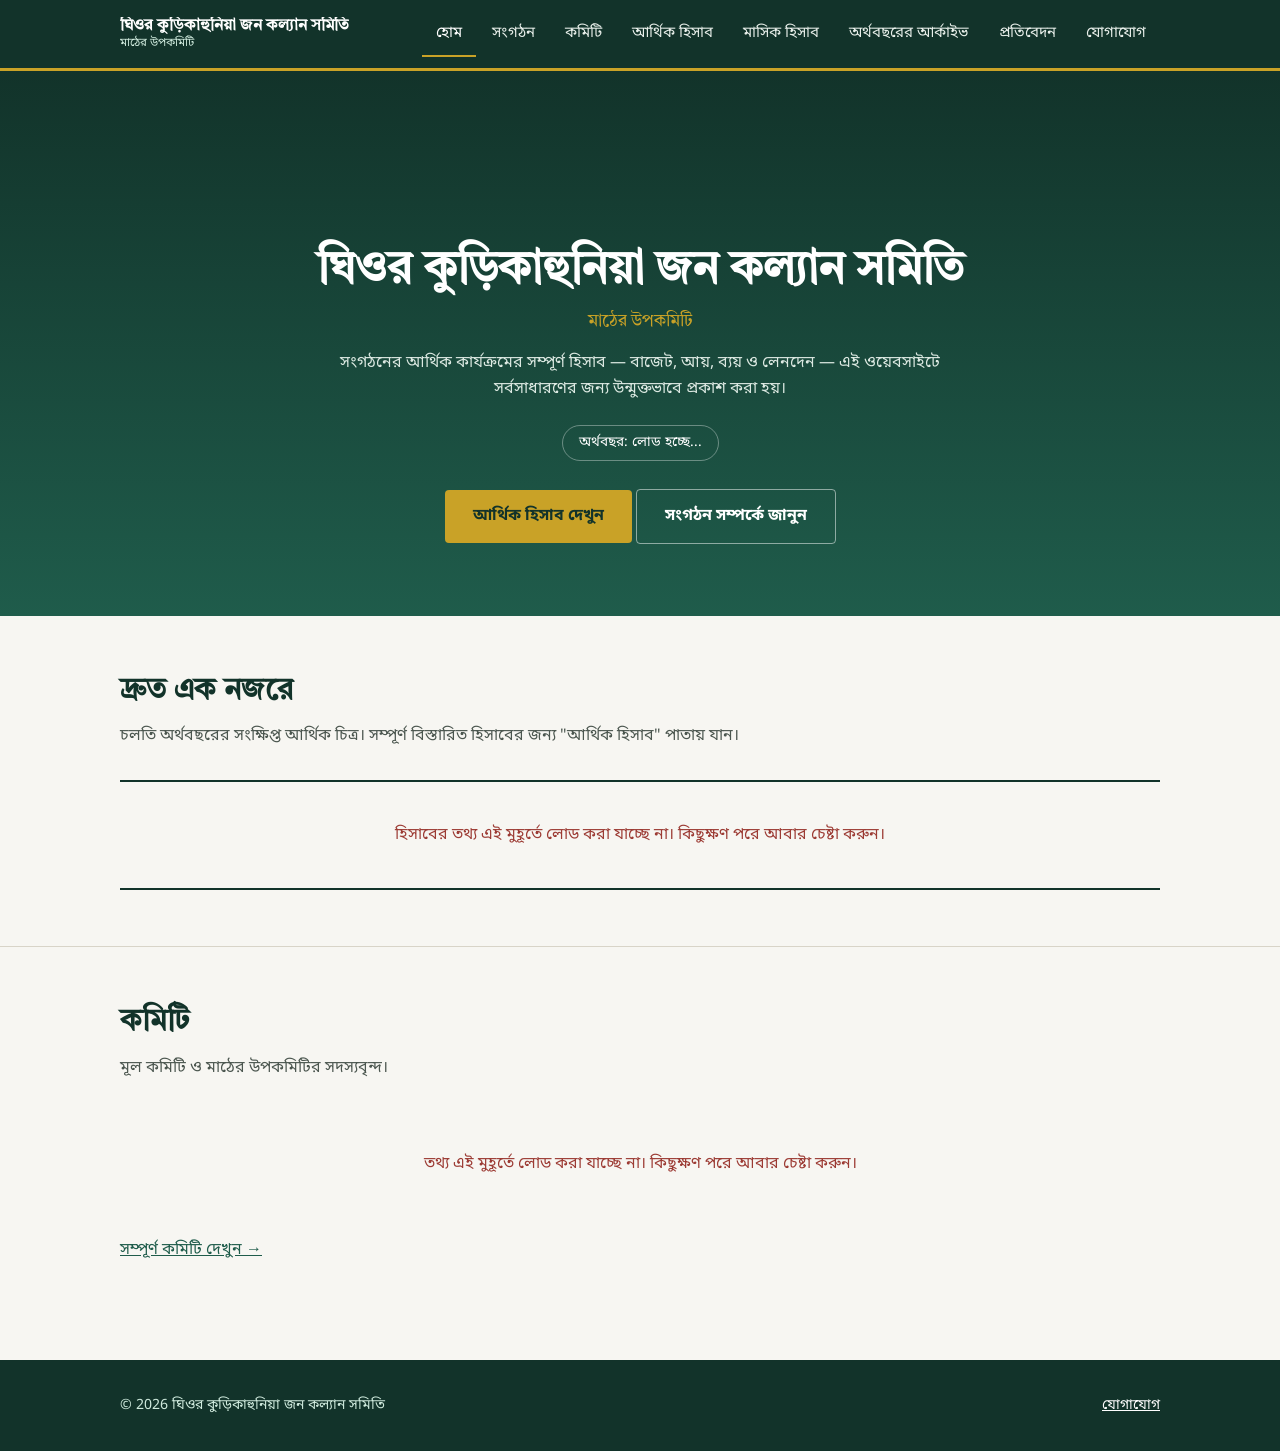
==== index.html @ bb4f10b8 "Add files via upload" ====
<!DOCTYPE html>
<html lang="bn">
<head>
<meta charset="UTF-8">
<meta name="viewport" content="width=device-width, initial-scale=1.0">
<title>ঘিওর কুড়িকাহুনিয়া জন কল্যান সমিতি</title>
<meta name="description" content="ঘিওর কুড়িকাহুনিয়া জন কল্যান সমিতি এবং মাঠের উপকমিটির আর্থিক স্বচ্ছতা পোর্টাল — বাজেট, আয়, ব্যয় ও হিসাবের সর্বসাধারণের জন্য উন্মুক্ত তথ্য।">
<meta property="og:title" content="ঘিওর কুড়িকাহুনিয়া জন কল্যান সমিতি">
<meta property="og:description" content="আর্থিক স্বচ্ছতা পোর্টাল — বাজেট, আয়, ব্যয় ও হিসাবের সর্বসাধারণের জন্য উন্মুক্ত তথ্য।">
<meta property="og:type" content="website">
<link rel="preconnect" href="https://fonts.googleapis.com">
<link href="https://fonts.googleapis.com/css2?family=Tiro+Bangla&family=Noto+Sans+Bengali:wght@400;500;600;700&display=swap" rel="stylesheet">
<link rel="stylesheet" href="css/style.css">
</head>
<body>

<header class="site-header">
  <div class="container">
    <a class="brand" href="index.html">
      <img src="" alt="" id="brandLogo" onerror="this.style.display='none'">
      <span class="brand-text">
        <strong>ঘিওর কুড়িকাহুনিয়া জন কল্যান সমিতি</strong>
        <span>মাঠের উপকমিটি</span>
      </span>
    </a>
    <button class="nav-toggle" aria-label="মেনু" aria-expanded="false">☰ মেনু</button>
    <nav class="main-nav">
      <ul>
        <li><a href="index.html">হোম</a></li>
        <li><a href="pages/organization.html">সংগঠন</a></li>
        <li><a href="pages/committee.html">কমিটি</a></li>
        <li><a href="pages/accounts.html">আর্থিক হিসাব</a></li>
        <li><a href="pages/monthly.html">মাসিক হিসাব</a></li>
        <li><a href="pages/archive.html">অর্থবছরের আর্কাইভ</a></li>
        <li><a href="pages/reports.html">প্রতিবেদন</a></li>
        <li><a href="pages/contact.html">যোগাযোগ</a></li>
      </ul>
    </nav>
  </div>
</header>

<section class="hero">
  <div class="container">
    <img class="logo" src="" alt="সংগঠনের লোগো" id="heroLogo" onerror="this.style.visibility='hidden'">
    <h1>ঘিওর কুড়িকাহুনিয়া জন কল্যান সমিতি</h1>
    <div class="subunit">মাঠের উপকমিটি</div>
    <p class="desc">সংগঠনের আর্থিক কার্যক্রমের সম্পূর্ণ হিসাব — বাজেট, আয়, ব্যয় ও লেনদেন — এই ওয়েবসাইটে সর্বসাধারণের জন্য উন্মুক্তভাবে প্রকাশ করা হয়।</p>
    <div class="fy-badge" id="fyBadge">অর্থবছর: লোড হচ্ছে...</div>
    <div>
      <a class="btn" href="pages/accounts.html">আর্থিক হিসাব দেখুন</a>
      <a class="btn btn-outline" href="pages/organization.html">সংগঠন সম্পর্কে জানুন</a>
    </div>
  </div>
</section>

<section class="section">
  <div class="container">
    <div class="section-head">
      <h2>দ্রুত এক নজরে</h2>
      <p>চলতি অর্থবছরের সংক্ষিপ্ত আর্থিক চিত্র। সম্পূর্ণ বিস্তারিত হিসাবের জন্য "আর্থিক হিসাব" পাতায় যান।</p>
    </div>
    <div id="homeSummary" class="stat-ledger"><div class="loading-state"><span class="spinner"></span>হিসাবের তথ্য লোড হচ্ছে...</div></div>
  </div>
</section>

<section class="section">
  <div class="container">
    <div class="section-head">
      <h2>কমিটি</h2>
      <p>মূল কমিটি ও মাঠের উপকমিটির সদস্যবৃন্দ।</p>
    </div>
    <div id="homeCommittee" class="committee-grid"><div class="loading-state"><span class="spinner"></span>লোড হচ্ছে...</div></div>
    <div style="margin-top:20px;"><a href="pages/committee.html">সম্পূর্ণ কমিটি দেখুন →</a></div>
  </div>
</section>

<footer class="site-footer">
  <div class="container">
    <span>© <span id="year"></span> ঘিওর কুড়িকাহুনিয়া জন কল্যান সমিতি</span>
    <a href="pages/contact.html">যোগাযোগ</a>
  </div>
</footer>

<script src="https://cdnjs.cloudflare.com/ajax/libs/Chart.js/4.4.4/chart.umd.min.js"></script>
<script src="js/config.js"></script>
<script src="js/api.js"></script>
<script src="js/app.js"></script>
<script src="js/committee.js"></script>
<script>
  document.getElementById("year").textContent = new Date().getFullYear();

  (async () => {
    try {
      const settings = await API.getSettings(CONFIG.DEFAULT_YEAR);
      if (settings && settings.logoUrl) {
        document.getElementById("brandLogo").src = settings.logoUrl;
        document.getElementById("heroLogo").src = settings.logoUrl;
      } else {
        document.getElementById("brandLogo").style.display = "none";
        document.getElementById("heroLogo").style.visibility = "hidden";
      }
      document.getElementById("fyBadge").textContent = "চলতি অর্থবছর: " + CONFIG.DEFAULT_YEAR;
    } catch (e) { /* non-critical */ }

    const summaryEl = document.getElementById("homeSummary");
    try {
      const s = await API.getSummary(CONFIG.DEFAULT_YEAR);
      if (!s) throw new Error("empty");
      summaryEl.innerHTML = `
        <div class="stat-row">
          <div class="stat"><label>মোট বাজেট</label><span class="amount">${formatTaka(s.budget)}</span></div>
          <div class="stat"><label>মোট আয়</label><span class="amount income">${formatTaka(s.income)}</span></div>
          <div class="stat"><label>মোট ব্যয়</label><span class="amount expense">${formatTaka(s.expense)}</span></div>
          <div class="stat"><label>বর্তমান স্থিতি</label><span class="amount">${formatTaka(s.balance)}</span></div>
        </div>`;
    } catch (e) {
      renderError(summaryEl, "হিসাবের তথ্য এই মুহূর্তে লোড করা যাচ্ছে না। কিছুক্ষণ পরে আবার চেষ্টা করুন।");
    }

    const commEl = document.getElementById("homeCommittee");
    try {
      const committee = await API.getCommittee();
      const teaser = [committee.main[0], committee.field[0]].filter(Boolean);
      renderCommittee(commEl, teaser);
    } catch (e) {
      renderError(commEl);
    }
  })();
</script>
</body>
</html>
---- css/style.css ----
/* ==========================================================================
   ঘিওর কুড়িকাহুনিয়া জন কল্যান সমিতি — Design System
   Concept: a public "খতিয়ান" (ledger) — the visual language of a village
   accounting register rendered for the web. Horizontal rules instead of
   boxed cards, a stamped/ink accent color, serif Bengali headings set like
   a register title, tabular figures for money. Trust comes from order and
   legibility, not decoration.
   ========================================================================== */

:root{
  /* --- Color: forest green (field/trust) + harvest gold (ledger ink/seal) --- */
  --green-900:#12332A;
  --green-700:#1F5C4B;
  --green-600:#2B7A63;
  --gold-600:#B8891F;
  --gold-500:#C9A227;
  --paper:#F7F6F2;
  --paper-raised:#FFFFFF;
  --ink:#1C2620;
  --ink-soft:#4B564F;
  --line:#D8D4C8;
  --line-strong:#B7B29F;
  --income:#256B4E;
  --expense:#9C3B34;
  --danger-bg:#FBEEEC;
  --income-bg:#EAF3EE;

  --font-display:'Tiro Bangla', 'Noto Serif Bengali', serif;
  --font-body:'Noto Sans Bengali', 'Hind Siliguri', sans-serif;
  --font-mono:'Noto Sans Bengali', sans-serif;

  --radius-sm:4px;
  --radius-md:8px;
  --container:1080px;
}

*{box-sizing:border-box;}
html{scroll-behavior:smooth;}
body{
  margin:0;
  background:var(--paper);
  color:var(--ink);
  font-family:var(--font-body);
  font-size:16px;
  line-height:1.65;
  -webkit-font-smoothing:antialiased;
}
h1,h2,h3,h4{
  font-family:var(--font-display);
  color:var(--green-900);
  font-weight:700;
  margin:0 0 .4em 0;
  line-height:1.3;
}
h1{font-size:clamp(1.9rem,4vw,2.9rem);}
h2{font-size:clamp(1.4rem,2.6vw,1.9rem);}
h3{font-size:1.15rem;}
p{margin:0 0 1em 0;color:var(--ink-soft);}
a{color:var(--green-700);}
img{max-width:100%;display:block;}
button{font-family:inherit;}

.container{max-width:var(--container);margin:0 auto;padding:0 20px;}

:focus-visible{outline:3px solid var(--gold-500);outline-offset:2px;}
@media (prefers-reduced-motion:reduce){
  *{animation-duration:.001ms !important;transition-duration:.001ms !important;}
}

/* ---------------- Header / Nav ---------------- */
.site-header{
  background:var(--green-900);
  color:#fff;
  position:sticky;top:0;z-index:40;
  border-bottom:3px solid var(--gold-500);
}
.site-header .container{
  display:flex;align-items:center;justify-content:space-between;
  height:68px;
}
.brand{display:flex;align-items:center;gap:12px;text-decoration:none;color:#fff;min-width:0;}
.brand img{height:40px;width:40px;border-radius:50%;background:#fff;object-fit:cover;flex-shrink:0;}
.brand-text{display:flex;flex-direction:column;line-height:1.2;overflow:hidden;}
.brand-text strong{font-family:var(--font-display);font-size:1.02rem;white-space:nowrap;overflow:hidden;text-overflow:ellipsis;}
.brand-text span{font-size:.72rem;color:#CFEADD;}

.nav-toggle{
  display:none;background:none;border:1px solid rgba(255,255,255,.3);
  color:#fff;padding:8px 10px;border-radius:var(--radius-sm);cursor:pointer;
}
.main-nav ul{list-style:none;display:flex;gap:2px;margin:0;padding:0;}
.main-nav a{
  color:#E8EFEA;text-decoration:none;font-size:.94rem;padding:10px 14px;
  display:block;border-bottom:2px solid transparent;
}
.main-nav a:hover,.main-nav a.active{color:#fff;border-bottom-color:var(--gold-500);}

@media (max-width:860px){
  .nav-toggle{display:inline-block;}
  .main-nav{
    position:absolute;top:68px;left:0;right:0;background:var(--green-900);
    max-height:0;overflow:hidden;transition:max-height .25s ease;
    border-bottom:1px solid rgba(255,255,255,.12);
  }
  .main-nav.open{max-height:480px;}
  .main-nav ul{flex-direction:column;padding:8px 0;}
  .main-nav a{padding:12px 20px;border-bottom:1px solid rgba(255,255,255,.08);}
}

/* ---------------- Hero ---------------- */
.hero{
  background:linear-gradient(180deg,var(--green-900) 0%,var(--green-700) 100%);
  color:#fff;padding:64px 0 72px;text-align:center;
}
.hero img.logo{
  height:84px;width:84px;border-radius:50%;margin:0 auto 22px;
  background:#fff;object-fit:cover;border:3px solid var(--gold-500);
}
.hero h1{color:#fff;margin-bottom:.15em;}
.hero .subunit{
  font-size:1.05rem;color:var(--gold-500);font-family:var(--font-display);
  margin-bottom:14px;
}
.hero p.desc{color:#DCE9E2;max-width:640px;margin:0 auto 8px;}
.hero .fy-badge{
  display:inline-block;margin:14px 0 28px;padding:6px 16px;
  border:1px solid rgba(255,255,255,.35);border-radius:999px;
  font-size:.85rem;color:#fff;
}
.btn{
  display:inline-block;background:var(--gold-500);color:var(--green-900);
  font-weight:700;padding:13px 28px;border-radius:var(--radius-sm);
  text-decoration:none;border:none;cursor:pointer;font-size:1rem;
}
.btn:hover{background:#DDB33A;}
.btn-outline{
  background:transparent;color:#fff;border:1px solid rgba(255,255,255,.5);
}
.btn-outline:hover{background:rgba(255,255,255,.08);}

/* ---------------- Sections ---------------- */
.section{padding:56px 0;}
.section + .section{border-top:1px solid var(--line);}
.section-head{margin-bottom:30px;}
.section-head .eyebrow{color:var(--gold-600);font-size:.8rem;letter-spacing:.02em;}

/* ---------------- Ledger stat row (dashboard) ---------------- */
.stat-ledger{
  border-top:2px solid var(--green-900);
  border-bottom:2px solid var(--green-900);
}
.stat-row{
  display:grid;grid-template-columns:repeat(4,1fr);
}
.stat-row .stat{
  padding:22px 20px;border-left:1px solid var(--line);
}
.stat-row .stat:first-child{border-left:none;}
.stat label{
  display:block;font-size:.85rem;color:var(--ink-soft);margin-bottom:8px;
}
.stat .amount{
  font-family:var(--font-display);font-weight:700;font-size:1.7rem;
  color:var(--green-900);font-variant-numeric:tabular-nums;
}
.stat .amount.expense{color:var(--expense);}
.stat .amount.income{color:var(--income);}
@media (max-width:760px){
  .stat-row{grid-template-columns:1fr 1fr;}
  .stat-row .stat:nth-child(3){border-left:none;}
}

.budget-bar-wrap{margin-top:26px;}
.budget-bar-label{
  display:flex;justify-content:space-between;font-size:.88rem;
  color:var(--ink-soft);margin-bottom:8px;
}
.budget-bar{
  height:10px;background:#E7E4D9;border-radius:999px;overflow:hidden;
}
.budget-bar > span{
  display:block;height:100%;background:var(--gold-500);border-radius:999px;
}

/* ---------------- Charts grid ---------------- */
.chart-grid{
  display:grid;grid-template-columns:1.3fr 1fr;gap:32px;margin-top:36px;
}
@media (max-width:860px){.chart-grid{grid-template-columns:1fr;}}
.chart-card{
  background:var(--paper-raised);border:1px solid var(--line);
  border-radius:var(--radius-md);padding:20px;
}
.chart-card h3{margin-bottom:4px;}
.chart-card .chart-note{font-size:.82rem;color:var(--ink-soft);margin-bottom:14px;}
.chart-card canvas{max-width:100%;}

/* ---------------- Filters ---------------- */
.filters{
  display:flex;flex-wrap:wrap;gap:10px;margin:28px 0 18px;align-items:center;
}
.filters select,.filters input[type=search]{
  font-family:inherit;padding:9px 12px;border:1px solid var(--line-strong);
  border-radius:var(--radius-sm);background:#fff;color:var(--ink);font-size:.92rem;
}
.filters input[type=search]{flex:1;min-width:160px;}
.filters button{
  padding:9px 16px;border:1px solid var(--green-700);background:var(--green-700);
  color:#fff;border-radius:var(--radius-sm);cursor:pointer;
}

/* ---------------- Transaction table ---------------- */
.table-wrap{overflow-x:auto;border:1px solid var(--line);border-radius:var(--radius-md);}
table.ledger{
  width:100%;border-collapse:collapse;min-width:720px;background:#fff;
}
table.ledger th{
  text-align:right;font-size:.82rem;color:var(--ink-soft);font-weight:600;
  padding:12px 14px;border-bottom:2px solid var(--green-900);white-space:nowrap;
}
table.ledger th:nth-child(1),table.ledger th:nth-child(2),table.ledger th:nth-child(3){text-align:right;}
table.ledger td{
  padding:11px 14px;border-bottom:1px solid var(--line);font-size:.9rem;
  font-variant-numeric:tabular-nums;text-align:right;white-space:nowrap;
}
table.ledger tbody tr:hover{background:#F4F2EA;}
table.ledger td.income{color:var(--income);font-weight:600;}
table.ledger td.expense{color:var(--expense);font-weight:600;}
table.ledger td.remarks{white-space:normal;color:var(--ink-soft);}
.voucher-link{
  color:var(--green-700);text-decoration:underline;background:none;border:none;
  cursor:pointer;font-size:.88rem;padding:0;
}
.empty-state,.error-state{
  padding:40px 20px;text-align:center;color:var(--ink-soft);
}
.error-state{color:var(--expense);}
.loading-state{padding:40px 20px;text-align:center;color:var(--ink-soft);}
.loading-state .spinner{
  width:22px;height:22px;border:3px solid var(--line);border-top-color:var(--gold-500);
  border-radius:50%;display:inline-block;margin-inline-end:10px;
  animation:spin .8s linear infinite;vertical-align:middle;
}
@keyframes spin{to{transform:rotate(360deg);}}

/* ---------------- Committee ---------------- */
.committee-grid{
  display:grid;grid-template-columns:repeat(auto-fit,minmax(180px,1fr));gap:24px;
  margin-top:20px;
}
.committee-card{
  text-align:center;background:var(--paper-raised);border:1px solid var(--line);
  border-radius:var(--radius-md);padding:22px 14px;
}
.committee-card img{
  width:130px;height:130px;border-radius:50%;object-fit:cover;margin:0 auto 14px;
  border:3px solid var(--paper);box-shadow:0 0 0 1px var(--line);background:#eee;
}
.committee-card.president img{width:150px;height:150px;}
.committee-card h4{margin-bottom:2px;font-size:1.02rem;}
.committee-card .role{color:var(--gold-600);font-size:.85rem;}
.committee-block + .committee-block{margin-top:44px;}

/* ---------------- Cards (org / archive / reports) ---------------- */
.info-block{margin-bottom:32px;}
.year-grid{display:grid;grid-template-columns:repeat(auto-fill,minmax(220px,1fr));gap:18px;margin-top:20px;}
.year-card{
  border:1px solid var(--line);border-radius:var(--radius-md);padding:20px;
  background:var(--paper-raised);
}
.year-card h3{margin-bottom:10px;}
.year-card dl{display:grid;grid-template-columns:1fr auto;gap:6px 10px;margin:0 0 14px;font-size:.88rem;}
.year-card dt{color:var(--ink-soft);}
.year-card dd{margin:0;font-weight:600;font-variant-numeric:tabular-nums;}
.year-card .links{display:flex;gap:10px;flex-wrap:wrap;}
.year-card .links a{
  font-size:.85rem;border:1px solid var(--green-700);color:var(--green-700);
  padding:6px 12px;border-radius:var(--radius-sm);text-decoration:none;
}
.year-card .links a:hover{background:var(--green-700);color:#fff;}

.report-list{border-top:1px solid var(--line);}
.report-row{
  display:flex;justify-content:space-between;align-items:center;gap:14px;
  padding:16px 0;border-bottom:1px solid var(--line);flex-wrap:wrap;
}
.report-row .rtitle{font-weight:600;}
.report-row .ryear{color:var(--ink-soft);font-size:.85rem;}
.report-row .rlinks{display:flex;gap:10px;}
.report-row .rlinks a{
  font-size:.85rem;text-decoration:none;color:var(--green-700);
  border:1px solid var(--green-700);padding:6px 12px;border-radius:var(--radius-sm);
}

/* ---------------- Modal (voucher lightbox) ---------------- */
.modal-overlay{
  position:fixed;inset:0;background:rgba(18,51,42,.7);
  display:none;align-items:center;justify-content:center;z-index:100;padding:20px;
}
.modal-overlay.open{display:flex;}
.modal-box{
  background:#fff;border-radius:var(--radius-md);max-width:560px;width:100%;
  max-height:86vh;overflow:auto;padding:20px;position:relative;
}
.modal-box h3{margin-bottom:14px;}
.modal-close{
  position:absolute;top:12px;insetInlineEnd:14px;right:14px;background:none;border:none;
  font-size:1.4rem;cursor:pointer;color:var(--ink-soft);line-height:1;
}
.modal-box img,.modal-box iframe{width:100%;border-radius:var(--radius-sm);border:1px solid var(--line);}
.modal-box iframe{height:60vh;}
.modal-box .modal-open-link{display:inline-block;margin-top:14px;}

/* ---------------- Footer ---------------- */
.site-footer{
  background:var(--green-900);color:#CFEADD;padding:34px 0;margin-top:40px;
  font-size:.88rem;
}
.site-footer a{color:#fff;}
.site-footer .container{display:flex;justify-content:space-between;flex-wrap:wrap;gap:10px;}

.demo-banner{
  background:#FCF3D6;border-bottom:1px solid #E5C860;color:#5A4A0F;
  text-align:center;font-size:.82rem;padding:6px 12px;
}

@media (max-width:600px){
  .stat .amount{font-size:1.35rem;}
  .hero{padding:48px 0 56px;}
}
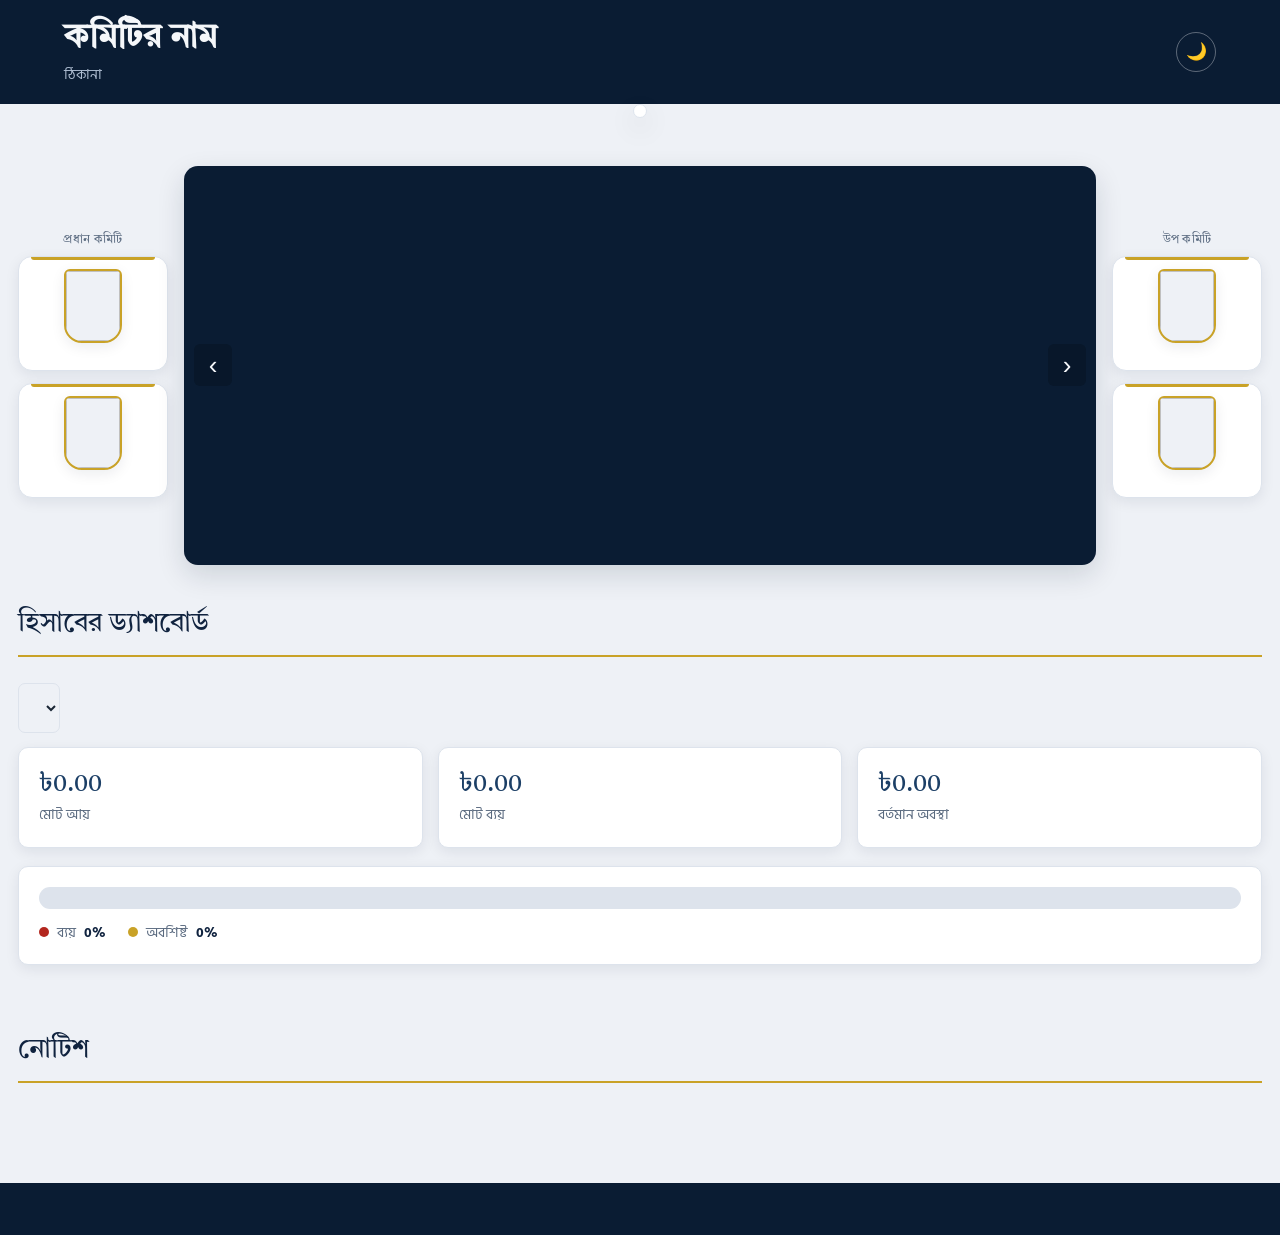
==== commit c977c2a1: "Add files via upload" ====
--- a/index.html
+++ b/index.html
@@ -1,131 +1,174 @@
-<!DOCTYPE html>
+<!doctype html>
 <html lang="bn">
 <head>
-<meta charset="UTF-8">
-<meta name="viewport" content="width=device-width, initial-scale=1.0">
-<title>ঘিওর কুড়িকাহুনিয়া জন কল্যান সমিতি</title>
-<meta name="description" content="ঘিওর কুড়িকাহুনিয়া জন কল্যান সমিতি এবং মাঠের উপকমিটির আর্থিক স্বচ্ছতা পোর্টাল — বাজেট, আয়, ব্যয় ও হিসাবের সর্বসাধারণের জন্য উন্মুক্ত তথ্য।">
-<meta property="og:title" content="ঘিওর কুড়িকাহুনিয়া জন কল্যান সমিতি">
-<meta property="og:description" content="আর্থিক স্বচ্ছতা পোর্টাল — বাজেট, আয়, ব্যয় ও হিসাবের সর্বসাধারণের জন্য উন্মুক্ত তথ্য।">
-<meta property="og:type" content="website">
+<meta charset="utf-8">
+<meta name="viewport" content="width=device-width,initial-scale=1">
+<title>ঘিওর কুড়িকাহুনিয়া জনকল্যাণ সমিতি</title>
+<meta name="theme-color" content="#2f4d63">
 <link rel="preconnect" href="https://fonts.googleapis.com">
-<link href="https://fonts.googleapis.com/css2?family=Tiro+Bangla&family=Noto+Sans+Bengali:wght@400;500;600;700&display=swap" rel="stylesheet">
-<link rel="stylesheet" href="css/style.css">
+<link href="https://fonts.googleapis.com/css2?family=Tiro+Bangla&family=Hind+Siliguri:wght@400;500;600;700&display=swap" rel="stylesheet">
+<link rel="stylesheet" href="style.css">
+<script>
+(function(){
+  try{
+    var saved = localStorage.getItem('theme');
+    if(saved === 'light' || saved === 'dark'){
+      document.documentElement.setAttribute('data-theme', saved);
+    }
+  }catch(e){}
+})();
+</script>
 </head>
 <body>
 
-<header class="site-header">
-  <div class="container">
-    <a class="brand" href="index.html">
-      <img src="" alt="" id="brandLogo" onerror="this.style.display='none'">
-      <span class="brand-text">
-        <strong>ঘিওর কুড়িকাহুনিয়া জন কল্যান সমিতি</strong>
-        <span>মাঠের উপকমিটি</span>
-      </span>
-    </a>
-    <button class="nav-toggle" aria-label="মেনু" aria-expanded="false">☰ মেনু</button>
-    <nav class="main-nav">
-      <ul>
-        <li><a href="index.html">হোম</a></li>
-        <li><a href="pages/organization.html">সংগঠন</a></li>
-        <li><a href="pages/committee.html">কমিটি</a></li>
-        <li><a href="pages/accounts.html">আর্থিক হিসাব</a></li>
-        <li><a href="pages/monthly.html">মাসিক হিসাব</a></li>
-        <li><a href="pages/archive.html">অর্থবছরের আর্কাইভ</a></li>
-        <li><a href="pages/reports.html">প্রতিবেদন</a></li>
-        <li><a href="pages/contact.html">যোগাযোগ</a></li>
-      </ul>
-    </nav>
+<header>
+  <div class="brand">
+    <div class="header-row" style="flex:1;min-width:0;display:flex;align-items:center;gap:16px">
+      <img id="logo" alt="লোগো">
+      <div class="brand-text">
+        <h1 id="siteName">কমিটির নাম</h1>
+        <p id="address">ঠিকানা</p>
+      </div>
+    </div>
+    <button id="themeToggle" class="theme-toggle" type="button" aria-label="থিম পরিবর্তন করুন">🌙</button>
+    <button id="menuBtn" class="menu-btn" type="button" aria-label="মেনু খুলুন" aria-expanded="false" aria-controls="nav">☰</button>
   </div>
 </header>
 
-<section class="hero">
-  <div class="container">
-    <img class="logo" src="" alt="সংগঠনের লোগো" id="heroLogo" onerror="this.style.visibility='hidden'">
-    <h1>ঘিওর কুড়িকাহুনিয়া জন কল্যান সমিতি</h1>
-    <div class="subunit">মাঠের উপকমিটি</div>
-    <p class="desc">সংগঠনের আর্থিক কার্যক্রমের সম্পূর্ণ হিসাব — বাজেট, আয়, ব্যয় ও লেনদেন — এই ওয়েবসাইটে সর্বসাধারণের জন্য উন্মুক্তভাবে প্রকাশ করা হয়।</p>
-    <div class="fy-badge" id="fyBadge">অর্থবছর: লোড হচ্ছে...</div>
-    <div>
-      <a class="btn" href="pages/accounts.html">আর্থিক হিসাব দেখুন</a>
-      <a class="btn btn-outline" href="pages/organization.html">সংগঠন সম্পর্কে জানুন</a>
+<nav id="nav" class="nav" aria-label="প্রধান মেনু"></nav>
+
+<main>
+
+<section id="home" class="page active">
+  <div id="noticeTicker" class="ticker" style="display:none">
+    <span class="ticker-label">নোটিশ</span>
+    <div class="ticker-track"><span id="tickerText"></span></div>
+  </div>
+
+  <div class="hero">
+    <div class="hero-leaders side-left">
+      <p class="leader-group-label">প্রধান কমিটি</p>
+      <div class="leader-pair">
+        <div class="pres">
+          <div class="pres-photo-wrap"><img id="mainPresident" alt=""></div>
+          <h3 id="mainPresidentName"></h3>
+          <p id="mainPresidentRole"></p>
+        </div>
+        <div class="pres">
+          <div class="pres-photo-wrap"><img id="mainSecretary" alt=""></div>
+          <h3 id="mainSecretaryName"></h3>
+          <p id="mainSecretaryRole"></p>
+        </div>
+      </div>
     </div>
+
+    <div class="hero-stage">
+      <div class="slider" role="region" aria-roledescription="স্লাইডশো" aria-label="ছবির স্লাইডশো">
+        <div id="slides"></div>
+        <button class="arrow prev" type="button" onclick="moveSlide(-1)" aria-label="আগের ছবি">‹</button>
+        <button class="arrow next" type="button" onclick="moveSlide(1)" aria-label="পরের ছবি">›</button>
+        <div id="dots"></div>
+      </div>
+    </div>
+
+    <div class="hero-leaders side-right">
+      <p class="leader-group-label">উপ কমিটি</p>
+      <div class="leader-pair">
+        <div class="pres">
+          <div class="pres-photo-wrap"><img id="subPresident" alt=""></div>
+          <h3 id="subPresidentName"></h3>
+          <p id="subPresidentRole"></p>
+        </div>
+        <div class="pres">
+          <div class="pres-photo-wrap"><img id="subSecretary" alt=""></div>
+          <h3 id="subSecretaryName"></h3>
+          <p id="subSecretaryRole"></p>
+        </div>
+      </div>
+    </div>
+  </div>
+
+  <section class="section">
+    <h2>হিসাবের ড্যাশবোর্ড</h2>
+    <div class="finance-controls">
+      <select id="dashYear" aria-label="ড্যাশবোর্ডের বছর নির্বাচন করুন"></select>
+    </div>
+    <div class="stats">
+      <div><b id="income">৳0.00</b><span>মোট আয়</span></div>
+      <div><b id="expense">৳0.00</b><span>মোট ব্যয়</span></div>
+      <div><b id="balance">৳0.00</b><span>বর্তমান অবস্থা</span></div>
+    </div>
+    <div class="bars">
+      <div class="budget-bar" id="budgetBar" role="img" aria-label="আয়ের তুলনায় ব্যয় ও অবশিষ্টের অনুপাত">
+        <span id="expenseSeg"></span><span id="remainingSeg"></span>
+      </div>
+      <div class="budget-legend">
+        <p><i class="dot dot-expense"></i>ব্যয় <b id="expensePct">0%</b></p>
+        <p><i class="dot dot-remaining"></i>অবশিষ্ট <b id="remainingPct">0%</b></p>
+      </div>
+    </div>
+  </section>
+
+  <section class="section">
+    <h2>নোটিশ</h2>
+    <div id="noticeList"></div>
+  </section>
+</section>
+
+<section id="about" class="page section">
+  <h2>আমাদের সম্পর্কে</h2>
+  <p id="aboutText"></p>
+</section>
+
+<section id="committee" class="page section">
+  <h2>কমিটি</h2>
+  <h3 class="sub-h">প্রধান কমিটি</h3>
+  <div id="mainMembers" class="grid member-grid"></div>
+  <h3 class="sub-h">উপ-কমিটি</h3>
+  <div id="subMembers" class="grid member-grid"></div>
+</section>
+
+<section id="gallery" class="page section">
+  <h2>গ্যালারি</h2>
+  <div id="galleryGrid" class="grid gallery"></div>
+</section>
+
+<section id="finance" class="page section">
+  <h2>আর্থিক হিসাব</h2>
+  <div class="finance-controls">
+    <input id="search" placeholder="বিবরণ/খাত খুঁজুন" aria-label="খুঁজুন">
+    <select id="yearFilter" aria-label="বছর নির্বাচন করুন"></select>
+  </div>
+  <div class="tablewrap">
+    <table>
+      <thead><tr><th>তারিখ</th><th>বিবরণ</th><th>খাত</th><th>আয়</th><th>ব্যয়</th><th>মন্তব্য</th><th>ভাউচার</th></tr></thead>
+      <tbody id="txBody"></tbody>
+    </table>
   </div>
 </section>
 
-<section class="section">
-  <div class="container">
-    <div class="section-head">
-      <h2>দ্রুত এক নজরে</h2>
-      <p>চলতি অর্থবছরের সংক্ষিপ্ত আর্থিক চিত্র। সম্পূর্ণ বিস্তারিত হিসাবের জন্য "আর্থিক হিসাব" পাতায় যান।</p>
-    </div>
-    <div id="homeSummary" class="stat-ledger"><div class="loading-state"><span class="spinner"></span>হিসাবের তথ্য লোড হচ্ছে...</div></div>
+<section id="statement" class="page section">
+  <h2>আর্থিক বিবরণী ডাউনলোড</h2>
+  <p>নির্দিষ্ট সময়ের PDF বিবরণী পেতে তারিখ ও পাসওয়ার্ড দিন।</p>
+  <div class="form">
+    <label>শুরুর তারিখ <input type="date" id="from"></label>
+    <label>শেষ তারিখ <input type="date" id="to"></label>
+    <label>পাসওয়ার্ড <input type="password" id="password"></label>
+    <button class="btn-primary" type="button" onclick="makeStatement()">PDF বিবরণী তৈরি করুন</button>
   </div>
+  <p id="status" class="status-msg" role="status"></p>
 </section>
 
-<section class="section">
-  <div class="container">
-    <div class="section-head">
-      <h2>কমিটি</h2>
-      <p>মূল কমিটি ও মাঠের উপকমিটির সদস্যবৃন্দ।</p>
-    </div>
-    <div id="homeCommittee" class="committee-grid"><div class="loading-state"><span class="spinner"></span>লোড হচ্ছে...</div></div>
-    <div style="margin-top:20px;"><a href="pages/committee.html">সম্পূর্ণ কমিটি দেখুন →</a></div>
-  </div>
-</section>
+</main>
 
-<footer class="site-footer">
-  <div class="container">
-    <span>© <span id="year"></span> ঘিওর কুড়িকাহুনিয়া জন কল্যান সমিতি</span>
-    <a href="pages/contact.html">যোগাযোগ</a>
-  </div>
-</footer>
+<div id="lightbox" onclick="if(event.target===this)closeLightbox()">
+  <img id="lightboxImg" alt="">
+  <button class="close-btn" type="button" onclick="closeLightbox()" aria-label="বন্ধ করুন">×</button>
+</div>
 
-<script src="https://cdnjs.cloudflare.com/ajax/libs/Chart.js/4.4.4/chart.umd.min.js"></script>
-<script src="js/config.js"></script>
-<script src="js/api.js"></script>
-<script src="js/app.js"></script>
-<script src="js/committee.js"></script>
-<script>
-  document.getElementById("year").textContent = new Date().getFullYear();
+<footer id="footer"></footer>
 
-  (async () => {
-    try {
-      const settings = await API.getSettings(CONFIG.DEFAULT_YEAR);
-      if (settings && settings.logoUrl) {
-        document.getElementById("brandLogo").src = settings.logoUrl;
-        document.getElementById("heroLogo").src = settings.logoUrl;
-      } else {
-        document.getElementById("brandLogo").style.display = "none";
-        document.getElementById("heroLogo").style.visibility = "hidden";
-      }
-      document.getElementById("fyBadge").textContent = "চলতি অর্থবছর: " + CONFIG.DEFAULT_YEAR;
-    } catch (e) { /* non-critical */ }
-
-    const summaryEl = document.getElementById("homeSummary");
-    try {
-      const s = await API.getSummary(CONFIG.DEFAULT_YEAR);
-      if (!s) throw new Error("empty");
-      summaryEl.innerHTML = `
-        <div class="stat-row">
-          <div class="stat"><label>মোট বাজেট</label><span class="amount">${formatTaka(s.budget)}</span></div>
-          <div class="stat"><label>মোট আয়</label><span class="amount income">${formatTaka(s.income)}</span></div>
-          <div class="stat"><label>মোট ব্যয়</label><span class="amount expense">${formatTaka(s.expense)}</span></div>
-          <div class="stat"><label>বর্তমান স্থিতি</label><span class="amount">${formatTaka(s.balance)}</span></div>
-        </div>`;
-    } catch (e) {
-      renderError(summaryEl, "হিসাবের তথ্য এই মুহূর্তে লোড করা যাচ্ছে না। কিছুক্ষণ পরে আবার চেষ্টা করুন।");
-    }
-
-    const commEl = document.getElementById("homeCommittee");
-    try {
-      const committee = await API.getCommittee();
-      const teaser = [committee.main[0], committee.field[0]].filter(Boolean);
-      renderCommittee(commEl, teaser);
-    } catch (e) {
-      renderError(commEl);
-    }
-  })();
-</script>
+<script src="config.js"></script>
+<script src="app.js"></script>
 </body>
 </html>
--- a/style.css
+++ b/style.css
@@ -0,0 +1,306 @@
+/* ================= Theme tokens: Navy + White + Gold ================= */
+:root{
+  --ink:#10233f;
+  --primary:#1c3f66;
+  --primary-deep:#0a1c33;
+  --accent:#c9a227;
+  --danger:#b3261e;
+  --bg:#eef1f6;
+  --surface:#ffffff;
+  --text:#1a2635;
+  --muted:#5b6b80;
+  --border:#dde3ec;
+  --shadow:0 10px 28px rgba(10,28,51,0.14);
+  --shadow-sm:0 4px 14px rgba(10,28,51,0.08);
+  --radius:10px;
+  color-scheme:light;
+}
+:root[data-theme="dark"]{
+  --ink:#eef2f7;
+  --primary:#3b6ea5;
+  --primary-deep:#060f1c;
+  --accent:#e0bd5c;
+  --danger:#e2645c;
+  --bg:#0b1626;
+  --surface:#101f33;
+  --text:#eef2f7;
+  --muted:#94a3b8;
+  --border:#1f3350;
+  --shadow:0 10px 28px rgba(0,0,0,0.5);
+  --shadow-sm:0 4px 14px rgba(0,0,0,0.4);
+  color-scheme:dark;
+}
+@media (prefers-color-scheme: dark){
+  :root:not([data-theme="light"]){
+    --ink:#eef2f7;--primary:#3b6ea5;--primary-deep:#060f1c;--accent:#e0bd5c;
+    --danger:#e2645c;--bg:#0b1626;--surface:#101f33;--text:#eef2f7;
+    --muted:#94a3b8;--border:#1f3350;
+    --shadow:0 10px 28px rgba(0,0,0,0.5);--shadow-sm:0 4px 14px rgba(0,0,0,0.4);
+    color-scheme:dark;
+  }
+}
+
+*{box-sizing:border-box}
+html{scroll-behavior:smooth}
+body{
+  margin:0;background:var(--bg);color:var(--text);
+  font-family:"Hind Siliguri",sans-serif;
+  transition:background .25s ease,color .25s ease;
+}
+img{max-width:100%}
+a{color:inherit}
+:focus-visible{outline:3px solid var(--accent);outline-offset:2px}
+
+/* ================= Header / Nav ================= */
+header{
+  background:var(--primary-deep);color:#f5f7fa;
+  padding:18px 5%;
+}
+.brand{max-width:1280px;margin:auto;display:flex;gap:16px;align-items:center}
+.brand img{width:60px;height:60px;object-fit:contain;border-radius:6px;display:none}
+.brand h1{
+  font-family:"Tiro Bangla",serif;margin:0;font-size:clamp(21px,3.2vw,34px);
+  line-height:1.2;letter-spacing:.2px;
+}
+.brand p{margin:4px 0 0;color:#aebdd1;font-size:14px}
+.brand-text{flex:1;min-width:0}
+
+.theme-toggle{
+  border:1px solid rgba(245,247,250,.35);background:transparent;color:#f5f7fa;
+  width:40px;height:40px;border-radius:50%;font-size:17px;cursor:pointer;
+  display:flex;align-items:center;justify-content:center;flex-shrink:0;
+}
+.theme-toggle:hover{background:rgba(245,247,250,.12)}
+
+.menu-btn{
+  display:none;border:0;background:transparent;color:#f5f7fa;font-size:26px;
+  width:42px;height:42px;cursor:pointer;flex-shrink:0;
+}
+
+nav.nav{
+  position:sticky;top:12px;z-index:15;background:var(--surface);
+  display:flex;flex-wrap:wrap;justify-content:center;gap:4px;
+  padding:6px;border-radius:999px;box-shadow:var(--shadow);
+  max-width:fit-content;margin:0 auto 22px;border:1px solid var(--border);
+}
+nav.nav button{
+  border:0;border-radius:999px;background:transparent;color:var(--text);
+  padding:10px 18px;font:inherit;cursor:pointer;font-size:14px;
+  transition:background .15s ease,color .15s ease,transform .15s ease;
+}
+nav.nav button:hover{background:var(--bg)}
+nav.nav button.active{background:var(--primary);color:#fff;font-weight:600;box-shadow:var(--shadow-sm)}
+
+/* ================= Layout ================= */
+.page{display:none;max-width:1280px;margin:auto;padding:0 18px}
+.page.active{display:block}
+.section{padding:34px 0}
+.section h2{
+  font-family:"Tiro Bangla",serif;color:var(--ink);
+  font-size:27px;margin:0 0 14px;padding-bottom:12px;font-weight:400;
+  border-bottom:none;position:relative;
+}
+.section h2::after{
+  content:"";display:block;height:2px;margin-top:12px;background:var(--accent);
+}
+.sub-h{font-family:"Tiro Bangla",serif;color:var(--primary);font-size:19px;font-weight:400;margin:26px 0 12px}
+
+/* ---------- Hero ---------- */
+.hero{
+  display:grid;grid-template-columns:150px minmax(0,1fr) 150px;gap:16px;
+  padding:26px 0 8px;align-items:center;
+}
+.hero-stage{min-width:0}
+.hero-leaders{display:flex;flex-direction:column;gap:8px}
+.leader-group-label{
+  margin:0;text-align:center;font-family:"Tiro Bangla",serif;font-size:12px;
+  color:var(--muted);letter-spacing:.3px;
+}
+.leader-pair{display:flex;flex-direction:column;gap:12px}
+
+.pres{
+  text-align:center;background:var(--surface);border:1px solid var(--border);
+  border-radius:14px;padding:12px 8px;box-shadow:var(--shadow-sm);
+  position:relative;transition:transform .18s ease,box-shadow .18s ease;
+}
+.pres:hover{transform:translateY(-3px);box-shadow:var(--shadow)}
+.pres::before{
+  content:"";position:absolute;top:0;left:12px;right:12px;height:3px;
+  background:var(--accent);border-radius:0 0 3px 3px;
+}
+.pres .pres-photo-wrap{display:inline-block}
+.pres img{
+  width:58px;height:74px;object-fit:cover;border:2px solid var(--accent);
+  border-radius:6px 6px 18px 18px;box-shadow:var(--shadow-sm);background:var(--bg);
+}
+.pres h3{font-family:"Tiro Bangla",serif;margin:7px 0 0;font-size:12.5px;font-weight:400;color:var(--ink);line-height:1.3}
+.pres p{margin:2px 0 0;color:var(--muted);font-size:10.5px}
+
+.slider{
+  position:relative;overflow:hidden;border-radius:14px;background:var(--primary-deep);
+  aspect-ratio:16/7;box-shadow:var(--shadow);
+}
+.slider #slides{height:100%;display:flex;transition:transform .55s ease}
+.slide{min-width:100%;position:relative;background:var(--primary-deep)}
+.slide img{width:100%;height:100%;object-fit:cover;display:block}
+.caption{
+  position:absolute;bottom:0;left:0;right:0;padding:14px 20px 12px;
+  background:linear-gradient(to top,rgba(6,15,28,.82),transparent);
+  color:#f5f7fa;font-size:14px;font-family:"Tiro Bangla",serif;
+}
+.slider .arrow{
+  position:absolute;top:50%;transform:translateY(-50%);border:0;background:rgba(6,15,28,.4);
+  color:#f5f7fa;font-size:26px;width:38px;height:42px;cursor:pointer;border-radius:6px;
+}
+.slider .arrow:hover{background:rgba(6,15,28,.65)}
+.slider .arrow.prev{left:10px}
+.slider .arrow.next{right:10px}
+#dots{position:absolute;bottom:10px;left:0;right:0;text-align:center}
+#dots button{
+  display:inline-block;width:8px;height:8px;background:rgba(245,247,250,.5);
+  border:0;border-radius:50%;margin:4px;padding:0;cursor:pointer;
+}
+#dots button.on{background:var(--accent)}
+.slider-empty{display:flex;align-items:center;justify-content:center;height:100%;color:var(--muted);font-size:14px}
+
+/* ---------- Dashboard ---------- */
+.stats{display:grid;grid-template-columns:repeat(3,1fr);gap:15px}
+.stats div,.bars{background:var(--surface);padding:20px;border-radius:var(--radius);border:1px solid var(--border);box-shadow:var(--shadow-sm)}
+.stats b{display:block;font-size:25px;color:var(--primary);font-family:"Tiro Bangla",serif;font-weight:400}
+.stats span{color:var(--muted);font-size:14px}
+.bars{margin-top:18px}
+.budget-bar{height:22px;border-radius:20px;overflow:hidden;display:flex;background:var(--border)}
+.budget-bar span{display:block;height:100%;transition:width .6s ease}
+#expenseSeg{background:var(--danger)}
+#remainingSeg{background:var(--accent)}
+#remainingSeg.empty{background:var(--border)}
+.budget-legend{display:flex;gap:22px;margin-top:12px;flex-wrap:wrap}
+.budget-legend p{display:flex;align-items:center;gap:8px;margin:0;font-size:14px;color:var(--muted)}
+.budget-legend b{color:var(--ink)}
+.dot{width:10px;height:10px;border-radius:50%;display:inline-block}
+.dot-expense{background:var(--danger)}
+.dot-remaining{background:var(--accent)}
+
+/* ---------- Grids / cards ---------- */
+.grid{display:grid;grid-template-columns:repeat(4,1fr);gap:18px}
+.member-grid{grid-template-columns:repeat(auto-fill,minmax(135px,1fr));gap:14px}
+.member-card{
+  background:var(--surface);border-radius:14px;overflow:hidden;
+  border:1px solid var(--border);box-shadow:var(--shadow-sm);position:relative;
+  transition:transform .18s ease,box-shadow .18s ease;
+}
+.member-card:hover{transform:translateY(-3px);box-shadow:var(--shadow)}
+.member-card .photo-wrap{position:relative}
+.member-card img{width:100%;aspect-ratio:4/5;object-fit:cover;display:block;background:var(--border)}
+.member-card .tag{
+  position:absolute;top:8px;left:0;background:var(--primary);color:#fff;
+  font-size:10.5px;padding:3px 8px 3px 7px;border-radius:0 4px 4px 0;
+  box-shadow:0 2px 6px rgba(0,0,0,.25);
+}
+.member-card .info{padding:9px 10px}
+.member-card h4{font-family:"Tiro Bangla",serif;margin:0;font-size:13.5px;font-weight:400;color:var(--ink)}
+.member-card p{margin:3px 0 0;color:var(--muted);font-size:11.5px}
+
+.gallery-card{
+  background:var(--surface);border-radius:14px;overflow:hidden;
+  border:1px solid var(--border);box-shadow:var(--shadow-sm);
+  transition:transform .18s ease,box-shadow .18s ease;
+}
+.gallery-card:hover{transform:translateY(-3px);box-shadow:var(--shadow)}
+.gallery-card img{width:100%;aspect-ratio:3/2;object-fit:cover;display:block;cursor:pointer;background:var(--border)}
+.gallery-card p{margin:0;padding:9px 12px;font-size:14px;color:var(--muted)}
+
+.empty-state{
+  padding:26px;text-align:center;color:var(--muted);border:1px solid var(--border);
+  border-radius:var(--radius);background:var(--surface);font-size:14px;
+}
+
+/* ---------- Finance table ---------- */
+.finance-controls{display:flex;gap:10px;flex-wrap:wrap;margin-bottom:14px}
+.tablewrap{overflow:auto;background:var(--surface);border-radius:var(--radius);border:1px solid var(--border)}
+table{border-collapse:collapse;width:100%;min-width:800px}
+th,td{padding:10px;border-bottom:1px solid var(--border);text-align:left;font-size:14px}
+th{background:var(--primary);color:#fff;position:sticky;top:0;font-weight:600}
+tbody tr:hover{background:rgba(28,63,102,.05)}
+
+/* ---------- Forms ---------- */
+.form{display:flex;gap:12px;align-items:end;flex-wrap:wrap;background:var(--surface);padding:18px;border-radius:var(--radius);border:1px solid var(--border)}
+.form label{display:flex;flex-direction:column;gap:5px;font-size:14px;color:var(--muted)}
+.form input,#search,#yearFilter,#dashYear{
+  padding:10px;border:1px solid var(--border);border-radius:7px;font:inherit;
+  background:var(--bg);color:var(--text);
+}
+button{cursor:pointer}
+.btn-primary{padding:11px 18px;border:0;border-radius:7px;background:var(--accent);color:var(--primary-deep);font:inherit;font-weight:600}
+.btn-primary:hover{background:#b7911f}
+.voucher-btn{border:0;background:var(--primary);color:#fff;padding:7px 10px;border-radius:6px;font:inherit;font-size:13px}
+.status-msg{min-height:20px;margin-top:10px;color:var(--muted);font-size:14px}
+
+/* ---------- Notices ---------- */
+.notice{
+  padding:14px 16px;background:var(--surface);border-radius:8px;margin:10px 0;
+  border-left:3px solid var(--accent);
+}
+.notice b{color:var(--primary);font-family:"Tiro Bangla",serif;font-weight:400}
+
+/* ---------- Lightbox ---------- */
+#lightbox{display:none;position:fixed;inset:0;background:rgba(6,15,28,.9);z-index:30;align-items:center;justify-content:center}
+#lightbox.show{display:flex}
+#lightbox img{max-width:92%;max-height:88%;border-radius:6px}
+#lightbox .close-btn{
+  position:absolute;right:18px;top:14px;border:0;border-radius:50%;font-size:22px;
+  width:42px;height:42px;background:rgba(245,247,250,.15);color:#f5f7fa;
+}
+#lightbox .close-btn:hover{background:rgba(245,247,250,.3)}
+
+footer{margin-top:40px;padding:26px;text-align:center;background:var(--primary-deep);color:#aebdd1;font-size:14px}
+
+/* ---------- Notice ticker ---------- */
+.ticker{
+  display:flex;align-items:center;gap:12px;background:var(--surface);
+  border:1px solid var(--border);border-radius:10px;padding:8px 14px;
+  margin:18px 0 0;overflow:hidden;box-shadow:var(--shadow-sm);
+}
+.ticker-label{
+  background:var(--primary);color:#fff;font-size:12px;padding:4px 10px;
+  border-radius:999px;flex-shrink:0;font-weight:600;white-space:nowrap;
+}
+.ticker-track{overflow:hidden;flex:1;white-space:nowrap;position:relative}
+.ticker-track span{display:inline-block;padding-left:100%;will-change:transform;animation:ticker-scroll 16s linear infinite}
+@keyframes ticker-scroll{
+  0%{transform:translateX(0)}
+  100%{transform:translateX(-100%)}
+}
+
+.image-error{object-fit:contain!important;padding:14px;background:var(--surface)}
+
+@media (prefers-reduced-motion: reduce){
+  html{scroll-behavior:auto}
+  *{animation-duration:.001s!important;transition-duration:.001s!important}
+}
+
+/* ================= Responsive ================= */
+@media(max-width:900px){
+  .hero{grid-template-columns:1fr}
+  .hero-stage{order:-1}
+  .leader-pair{flex-direction:row}
+  .pres{flex:1}
+  .stats{grid-template-columns:1fr}
+  .grid:not(.member-grid){grid-template-columns:repeat(2,1fr)}
+}
+@media(max-width:700px){
+  .menu-btn{display:block}
+  nav.nav{
+    display:none;position:fixed;top:0;left:0;right:0;bottom:0;z-index:20;
+    flex-direction:column;justify-content:flex-start;padding:70px 20px 20px;
+    background:var(--primary-deep);border:0;border-radius:0;margin:0;max-width:none;
+    box-shadow:none;
+  }
+  nav.nav.open{display:flex}
+  nav.nav button{text-align:right;font-size:19px;padding:14px;border-radius:8px;color:#f5f7fa}
+  nav.nav button.active{background:var(--accent);color:var(--primary-deep)}
+}
+@media(max-width:480px){
+  .grid:not(.member-grid){grid-template-columns:1fr}
+  .stats{grid-template-columns:1fr}
+}
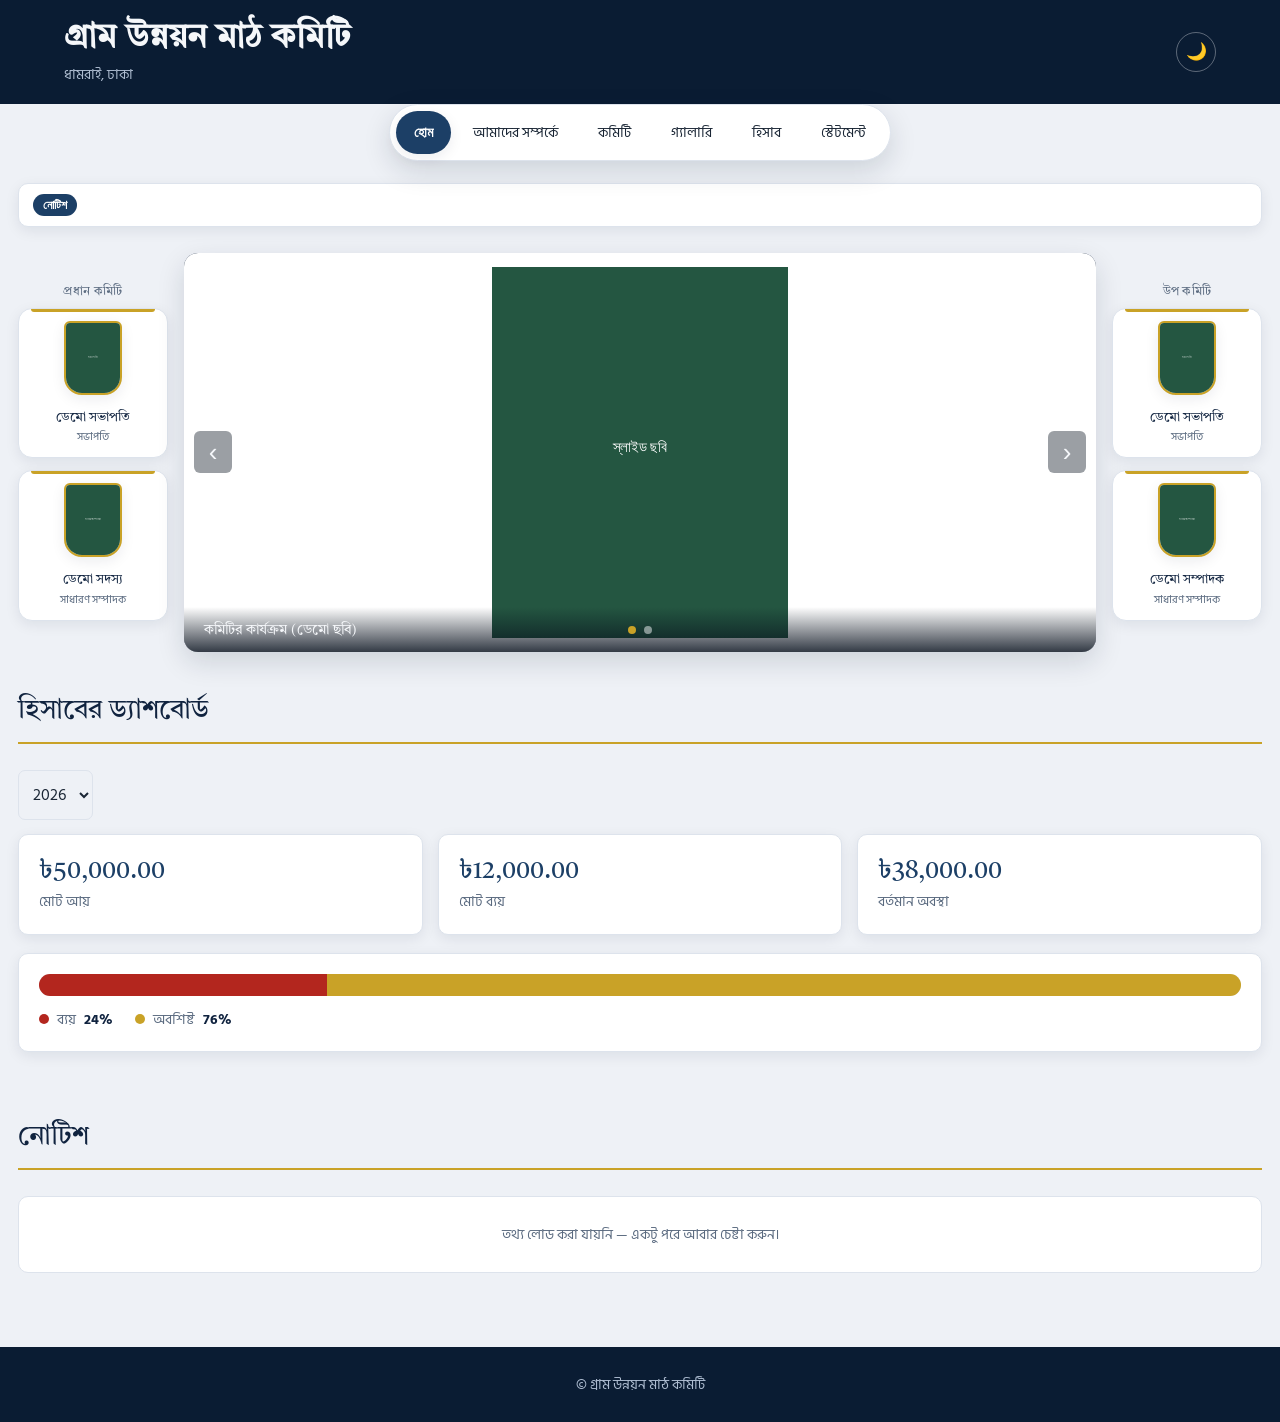
==== commit 0d0ec10d: "Add files via upload" ====
--- a/index.html
+++ b/index.html
@@ -3,9 +3,12 @@
 <head>
 <meta charset="utf-8">
 <meta name="viewport" content="width=device-width,initial-scale=1">
-<title>ঘিওর কুড়িকাহুনিয়া জনকল্যাণ সমিতি</title>
-<meta name="theme-color" content="#2f4d63">
+<title>কমিটি ওয়েবসাইট</title>
+<meta name="theme-color" content="#0a1c33">
+<link id="favicon" rel="icon" href="">
 <link rel="preconnect" href="https://fonts.googleapis.com">
+<link rel="preconnect" href="https://script.google.com">
+<link rel="preconnect" href="https://drive.google.com">
 <link href="https://fonts.googleapis.com/css2?family=Tiro+Bangla&family=Hind+Siliguri:wght@400;500;600;700&display=swap" rel="stylesheet">
 <link rel="stylesheet" href="style.css">
 <script>
--- a/style.css
+++ b/style.css
@@ -274,6 +274,19 @@
 
 .image-error{object-fit:contain!important;padding:14px;background:var(--surface)}
 
+/* ---------- Skeleton loading (first-ever visit, before any data exists) ---------- */
+.skel{
+  display:inline-block;color:transparent!important;border-radius:4px;min-width:50px;
+  background:linear-gradient(90deg,var(--border) 25%,var(--surface) 50%,var(--border) 75%);
+  background-size:200% 100%;animation:skel-move 1.4s ease infinite;
+}
+.skel-block{
+  display:block;width:100%;border-radius:14px;
+  background:linear-gradient(90deg,var(--border) 25%,var(--surface) 50%,var(--border) 75%);
+  background-size:200% 100%;animation:skel-move 1.4s ease infinite;
+}
+@keyframes skel-move{0%{background-position:200% 0}100%{background-position:-200% 0}}
+
 @media (prefers-reduced-motion: reduce){
   html{scroll-behavior:auto}
   *{animation-duration:.001s!important;transition-duration:.001s!important}
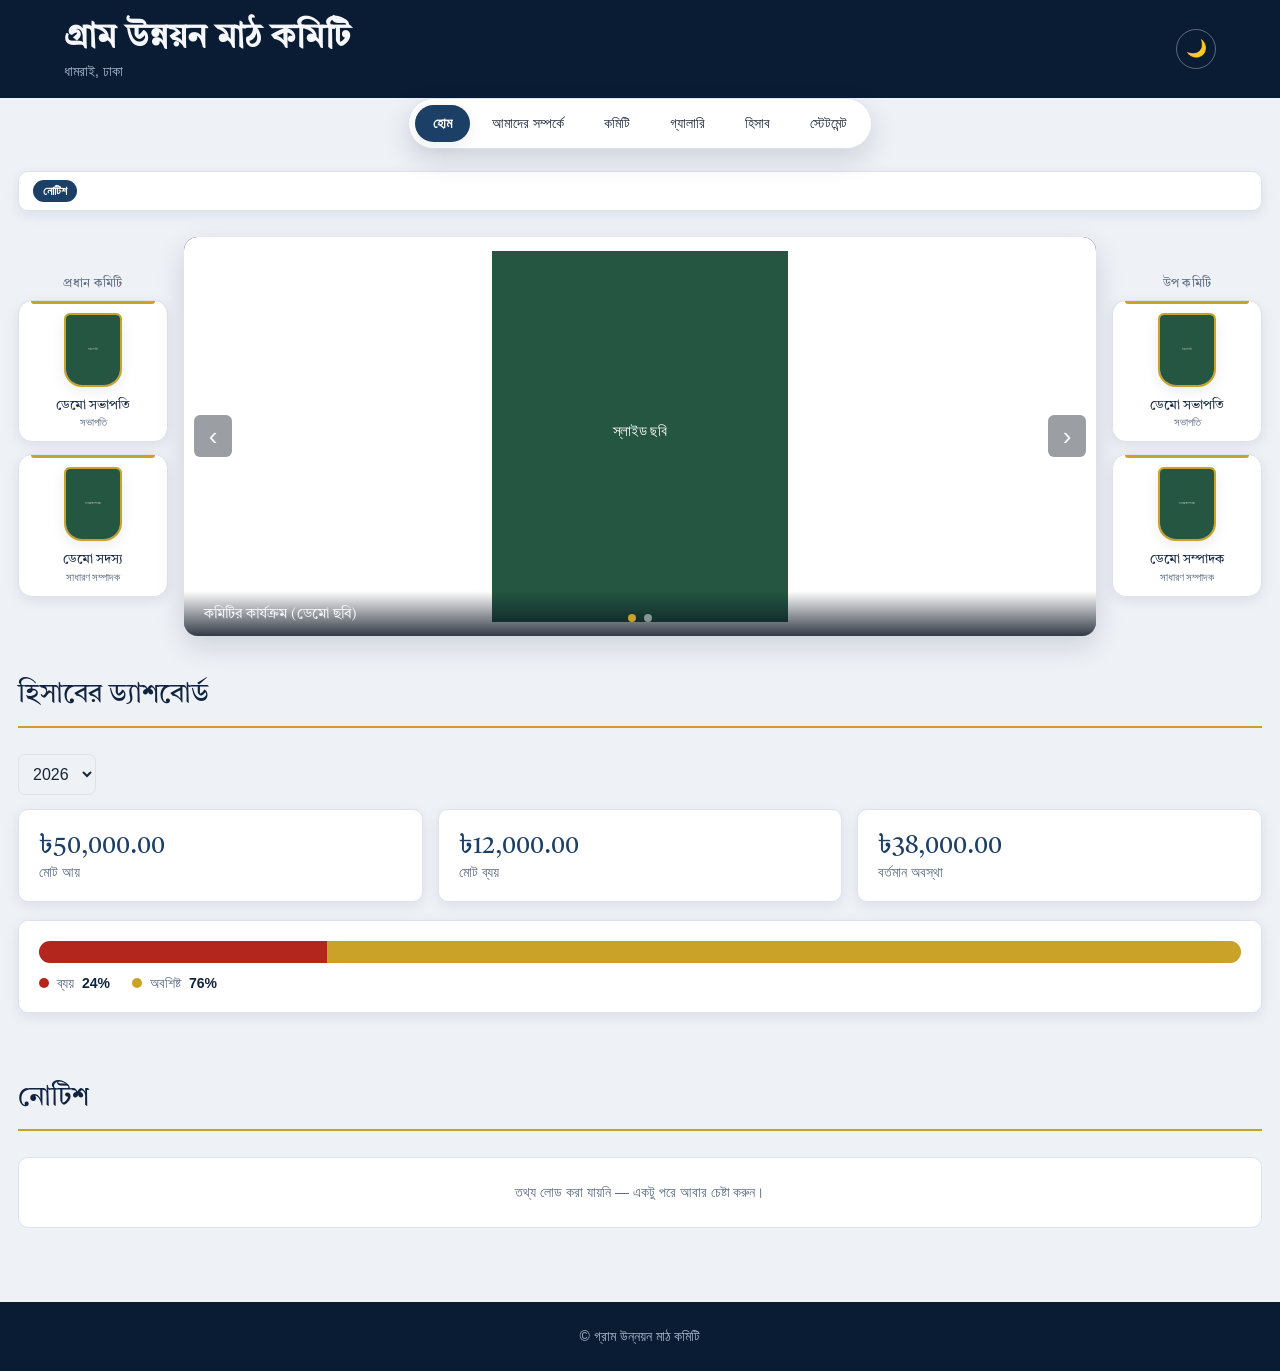
==== commit cd29bfe1: "Update index.html" ====
--- a/index.html
+++ b/index.html
@@ -3,13 +3,13 @@
 <head>
 <meta charset="utf-8">
 <meta name="viewport" content="width=device-width,initial-scale=1">
-<title>কমিটি ওয়েবসাইট</title>
+<title>ঘিওর কুড়িকাহুনিয়া জনকল্যাণ সমিতি</title>
 <meta name="theme-color" content="#0a1c33">
 <link id="favicon" rel="icon" href="">
 <link rel="preconnect" href="https://fonts.googleapis.com">
 <link rel="preconnect" href="https://script.google.com">
 <link rel="preconnect" href="https://drive.google.com">
-<link href="https://fonts.googleapis.com/css2?family=Tiro+Bangla&family=Hind+Siliguri:wght@400;500;600;700&display=swap" rel="stylesheet">
+<link href="https://fonts.googleapis.com/css2?family=Tiro+Bangla&family=Noto+Sans+Bengali:wght@400;500;600;700&display=swap" rel="stylesheet">
 <link rel="stylesheet" href="style.css">
 <script>
 (function(){
